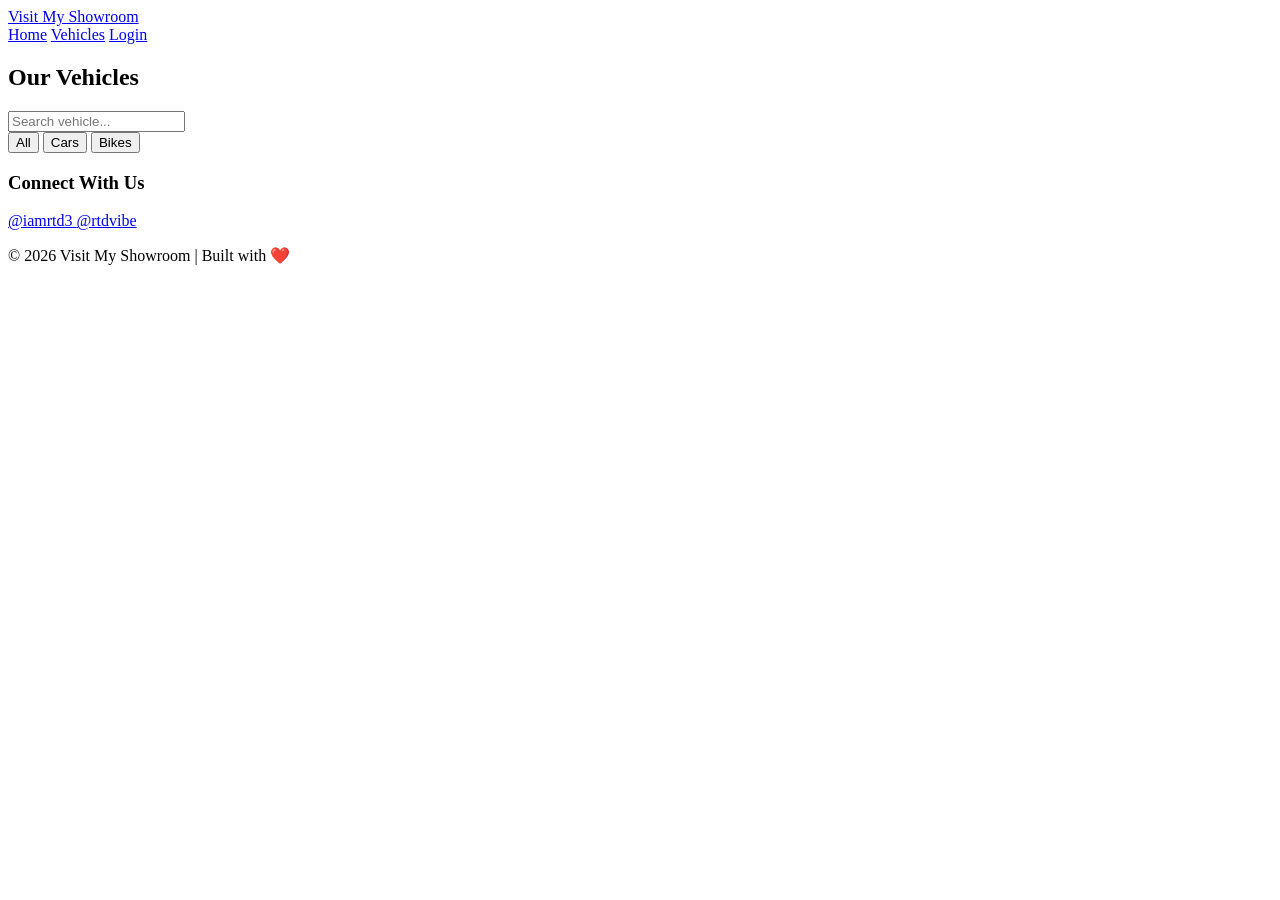
==== showroom.html @ b1b1d858 "Add files via upload" ====
<!DOCTYPE html>
<html lang="en">
<head>
    <meta charset="UTF-8">
    <meta name="viewport" content="width=device-width, initial-scale=1.0">
    <title>Vehicles - Visit My Showroom</title>
    <link rel="stylesheet" href="css/style.css">
</head>
<body>
    <header class="navbar">
        <a href="index.html" class="logo">Visit My Showroom</a>
        <nav>
            <a href="index.html">Home</a>
            <a href="showroom.html">Vehicles</a>
            <a href="login.html">Login</a>
        </nav>
    </header>

    <!-- Content area -->
    <section class="vehicle-section">
        <h1>Our Vehicles</h1>

        <input
            type="text"
            id="searchBox"
            placeholder="Search vehicle..."
            onkeyup="searchVehicles()"
        >

        <div class="filter-buttons">
            <button onclick="filterVehicles('all')">All</button>
            <button onclick="filterVehicles('car')">Cars</button>
            <button onclick="filterVehicles('bike')">Bikes</button>
        </div>

        <div class="vehicle-container" id="vehicleContainer">
            <!-- Dynamic Vehicles -->
        </div>
    </section>

    <!-- Footer sabse niche -->
    <footer>
        <div class="footer-content">
            <h3>Connect With Us</h3>
            <div class="footer-socials">
                <a href="https://instagram.com/iamrtd3" target="_blank" class="insta-btn">
                    <i class="fab fa-instagram"></i> @iamrtd3
                </a>
                <a href="https://instagram.com/rtdvibe" target="_blank" class="insta-btn">
                    <i class="fab fa-instagram"></i> @rtdvibe
                </a>
            </div>
        </div>
        <div class="footer-copyright">
            <p>© 2026 Visit My Showroom | Built with ❤️</p>
        </div>
    </footer>

    <script src="js/script.js"></script>
</body>
</html>
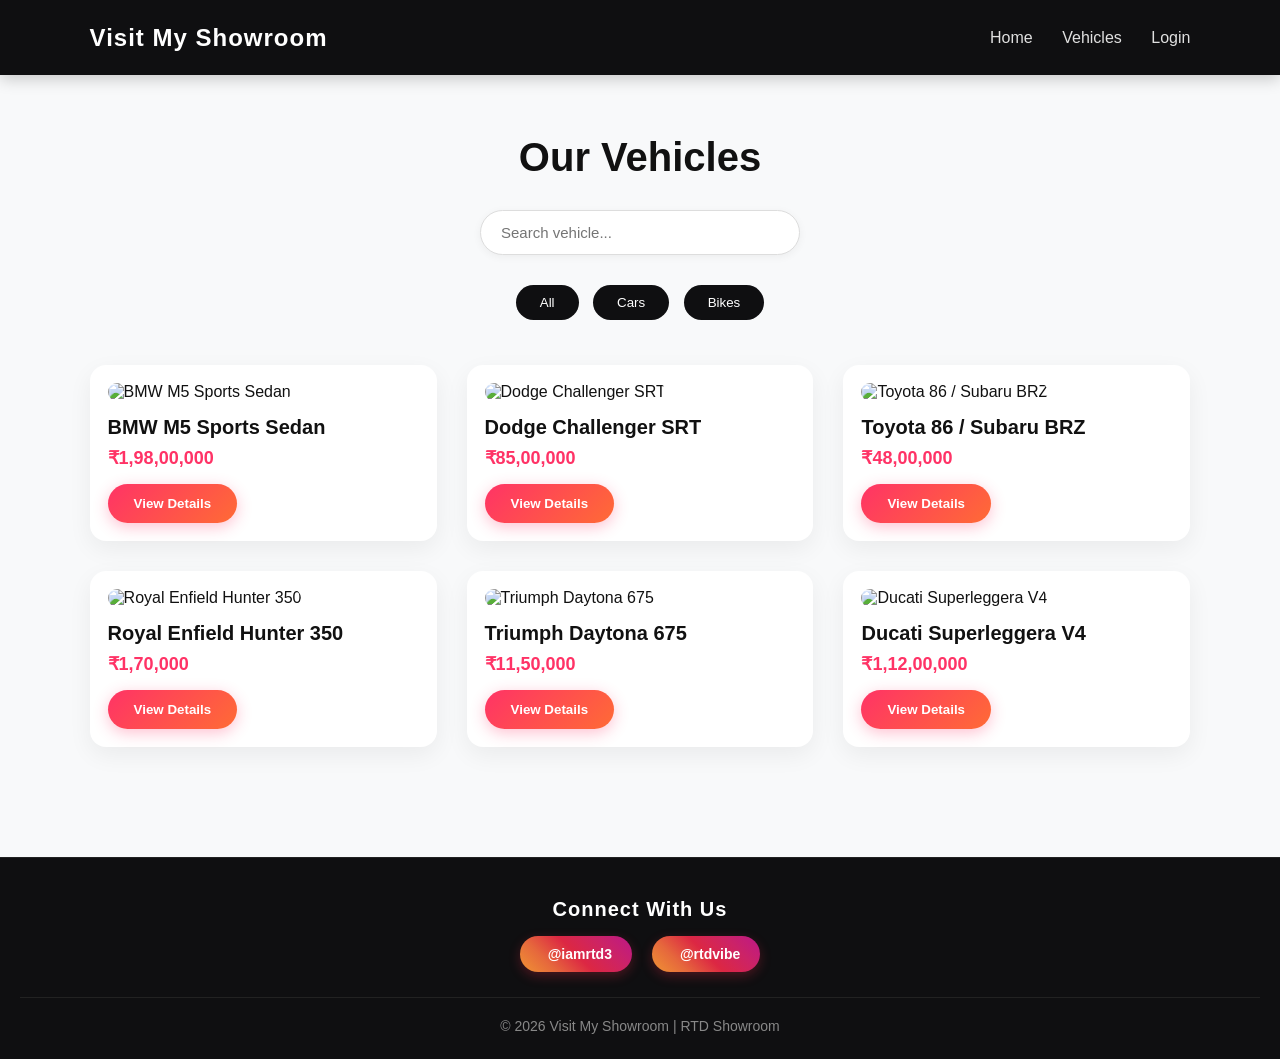
==== commit 5872f447: "Update showroom.html" ====
--- a/showroom.html
+++ b/showroom.html
@@ -52,7 +52,7 @@
             </div>
         </div>
         <div class="footer-copyright">
-            <p>© 2026 Visit My Showroom | Built with ❤️</p>
+            <p>© 2026 Visit My Showroom | RTD Showroom </p>
         </div>
     </footer>
 
--- a/css/style.css
+++ b/css/style.css
@@ -0,0 +1,326 @@
+* {
+    margin: 0;
+    padding: 0;
+    box-sizing: border-box;
+}
+
+body {
+    font-family: 'Segoe UI', Tahoma, Geneva, Verdana, sans-serif;
+    background: #f8f9fa;
+    color: #111;
+    display: flex;
+    flex-direction: column;
+    min-height: 100vh;
+}
+
+/* NAVBAR FIX */
+.navbar {
+    height: 75px;
+    background: #0f0f11;
+    color: white;
+    display: flex;
+    justify-content: space-between;
+    align-items: center;
+    padding: 0 7%;
+    box-shadow: 0 4px 15px rgba(0, 0, 0, 0.2);
+    width: 100%;
+    position: sticky;
+    top: 0;
+    left: 0;
+    z-index: 1000;
+}
+
+.logo {
+    font-size: 24px;
+    font-weight: 800;
+    color: #ffffff;
+    text-decoration: none;
+    letter-spacing: 1px;
+    transition: all 0.3s ease;
+    display: inline-block;
+}
+
+.logo:hover {
+    color: #ff3366;
+    transform: scale(1.03);
+}
+
+.navbar nav a {
+    color: #e0e0e0;
+    text-decoration: none;
+    margin-left: 25px;
+    font-weight: 500;
+    transition: color 0.3s ease;
+}
+
+.navbar nav a:hover {
+    color: #ff3366;
+}
+
+/* VEHICLES SECTION FIX */
+.vehicle-section {
+    padding: 40px 7%;
+    text-align: center;
+    flex: 1;
+}
+
+.vehicle-section h1 {
+    font-size: 40px;
+    margin-bottom: 25px;
+}
+
+/* HERO */
+.hero {
+    min-height: 550px;
+    display: flex;
+    align-items: center;
+    padding: 50px 8%;
+    background: linear-gradient(rgba(0, 0, 0, 0.65), rgba(0, 0, 0, 0.65)), url("../images/bmwm5car1.jpg");
+    background-size: cover;
+    background-position: center;
+    color: white;
+}
+
+.hero-content {
+    max-width: 600px;
+}
+
+.small-title {
+    letter-spacing: 3px;
+    margin-bottom: 15px;
+    color: #ff3366;
+    font-weight: 700;
+}
+
+.hero h1 {
+    font-size: 55px;
+    margin-bottom: 20px;
+    line-height: 1.1;
+}
+
+.hero p {
+    line-height: 1.6;
+    margin-bottom: 30px;
+    color: #ddd;
+}
+
+/* BUTTON */
+.btn {
+    display: inline-block;
+    background: linear-gradient(135deg, #ff3366, #ff6b35);
+    color: white;
+    padding: 12px 26px;
+    text-decoration: none;
+    border-radius: 30px;
+    border: none;
+    cursor: pointer;
+    font-weight: 600;
+    transition: all 0.3s ease;
+    box-shadow: 0 4px 15px rgba(255, 51, 102, 0.3);
+}
+
+.btn:hover {
+    transform: translateY(-3px);
+    box-shadow: 0 6px 20px rgba(255, 51, 102, 0.5);
+}
+
+/* CATEGORIES */
+.categories {
+    padding: 70px 8%;
+    text-align: center;
+}
+
+.categories h2 {
+    margin-bottom: 40px;
+    font-size: 35px;
+}
+
+.category-container {
+    display: flex;
+    justify-content: center;
+    gap: 30px;
+    flex-wrap: wrap;
+}
+
+.category-card {
+    background: white;
+    width: 300px;
+    padding: 35px;
+    border-radius: 16px;
+    box-shadow: 0 10px 30px rgba(0, 0, 0, 0.05);
+    transition: transform 0.3s ease;
+}
+
+.category-card:hover {
+    transform: translateY(-8px);
+}
+
+.category-card h3 {
+    font-size: 25px;
+    margin-bottom: 15px;
+}
+
+.category-card p {
+    margin-bottom: 25px;
+    color: #666;
+}
+
+/* VEHICLES */
+.vehicle-section {
+    padding: 60px 7%;
+    text-align: center;
+}
+
+.vehicle-section h1 {
+    font-size: 40px;
+    margin-bottom: 30px;
+}
+
+#searchBox {
+    width: 320px;
+    padding: 13px 20px;
+    border: 1px solid #ddd;
+    border-radius: 30px;
+    margin-bottom: 25px;
+    outline: none;
+    font-size: 15px;
+    box-shadow: 0 2px 8px rgba(0,0,0,0.05);
+}
+
+.filter-buttons {
+    margin-bottom: 40px;
+}
+
+.filter-buttons button {
+    padding: 10px 24px;
+    margin: 5px;
+    border: none;
+    background: #0f0f11;
+    color: white;
+    border-radius: 20px;
+    cursor: pointer;
+    font-weight: 500;
+    transition: background 0.3s ease;
+}
+
+.filter-buttons button:hover {
+    background: #ff3366;
+}
+
+.vehicle-container {
+    display: grid;
+    grid-template-columns: repeat(auto-fit, minmax(280px, 1fr));
+    gap: 30px;
+}
+
+.vehicle-card {
+    background: white;
+    padding: 18px;
+    border-radius: 16px;
+    box-shadow: 0 8px 25px rgba(0, 0, 0, 0.06);
+    text-align: left;
+    transition: transform 0.3s ease;
+}
+
+.vehicle-card:hover {
+    transform: translateY(-5px);
+}
+
+.vehicle-card img {
+    width: 100%;
+    height: 200px;
+    object-fit: cover;
+    border-radius: 12px;
+    margin-bottom: 15px;
+}
+
+.vehicle-card h2 {
+    font-size: 20px;
+    margin-bottom: 8px;
+}
+
+.vehicle-card p {
+    margin-bottom: 15px;
+    font-weight: bold;
+    color: #ff3366;
+    font-size: 18px;
+}
+
+/* DETAILS & FORM SECTIONS */
+.details, .booking, .login, .confirmation {
+    padding: 60px 20px;
+}
+
+.details-box, .booking form, .login-box, .confirmation-box {
+    max-width: 550px;
+    margin: auto;
+    background: white;
+    padding: 40px;
+    border-radius: 16px;
+    box-shadow: 0 10px 30px rgba(0, 0, 0, 0.08);
+}
+
+.booking label, .login-box label {
+    display: block;
+    margin-top: 15px;
+    margin-bottom: 5px;
+    font-weight: bold;
+}
+
+.booking input, .login-box input {
+    width: 100%;
+    padding: 12px;
+    border: 1px solid #ccc;
+    border-radius: 8px;
+}
+
+/* COOL FOOTER WITH INSTAGRAM LINKS */
+footer {
+    background: #0f0f11;
+    color: white;
+    text-align: center;
+    padding: 40px 20px 25px 20px;
+    margin-top: 50px;
+    border-top: 1px solid #222;
+}
+
+.footer-content h3 {
+    font-size: 20px;
+    margin-bottom: 15px;
+    letter-spacing: 1px;
+}
+
+.footer-socials {
+    display: flex;
+    justify-content: center;
+    gap: 20px;
+    margin-bottom: 25px;
+    flex-wrap: wrap;
+}
+
+.insta-btn {
+    display: inline-flex;
+    align-items: center;
+    gap: 8px;
+    background: linear-gradient(45deg, #f09433, #e6683c, #dc2743, #cc2366, #bc1888);
+    color: white;
+    padding: 10px 20px;
+    border-radius: 25px;
+    text-decoration: none;
+    font-weight: 600;
+    font-size: 14px;
+    transition: all 0.3s ease;
+    box-shadow: 0 4px 12px rgba(220, 39, 67, 0.3);
+}
+
+.insta-btn:hover {
+    transform: translateY(-3px) scale(1.05);
+    box-shadow: 0 6px 18px rgba(220, 39, 67, 0.5);
+}
+
+.footer-copyright {
+    color: #888;
+    font-size: 14px;
+    border-top: 1px solid #222;
+    padding-top: 20px;
+}
